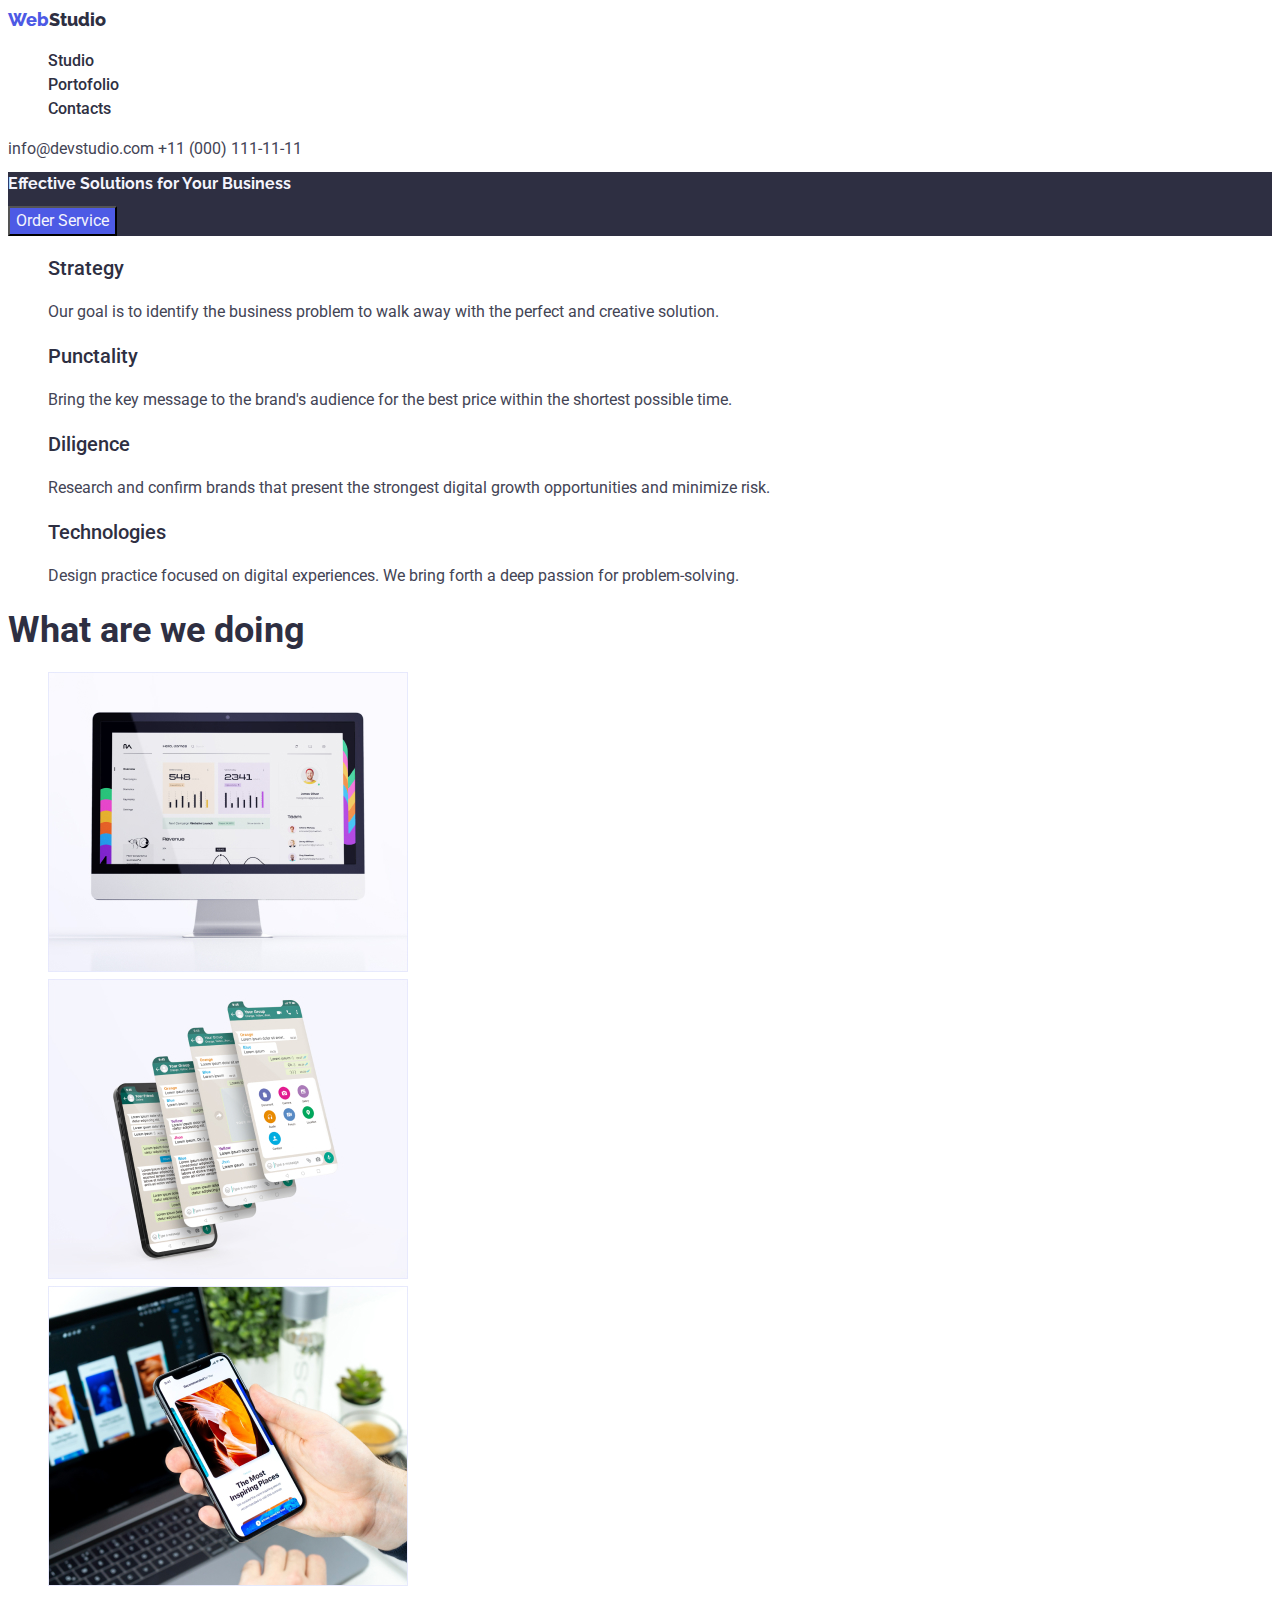
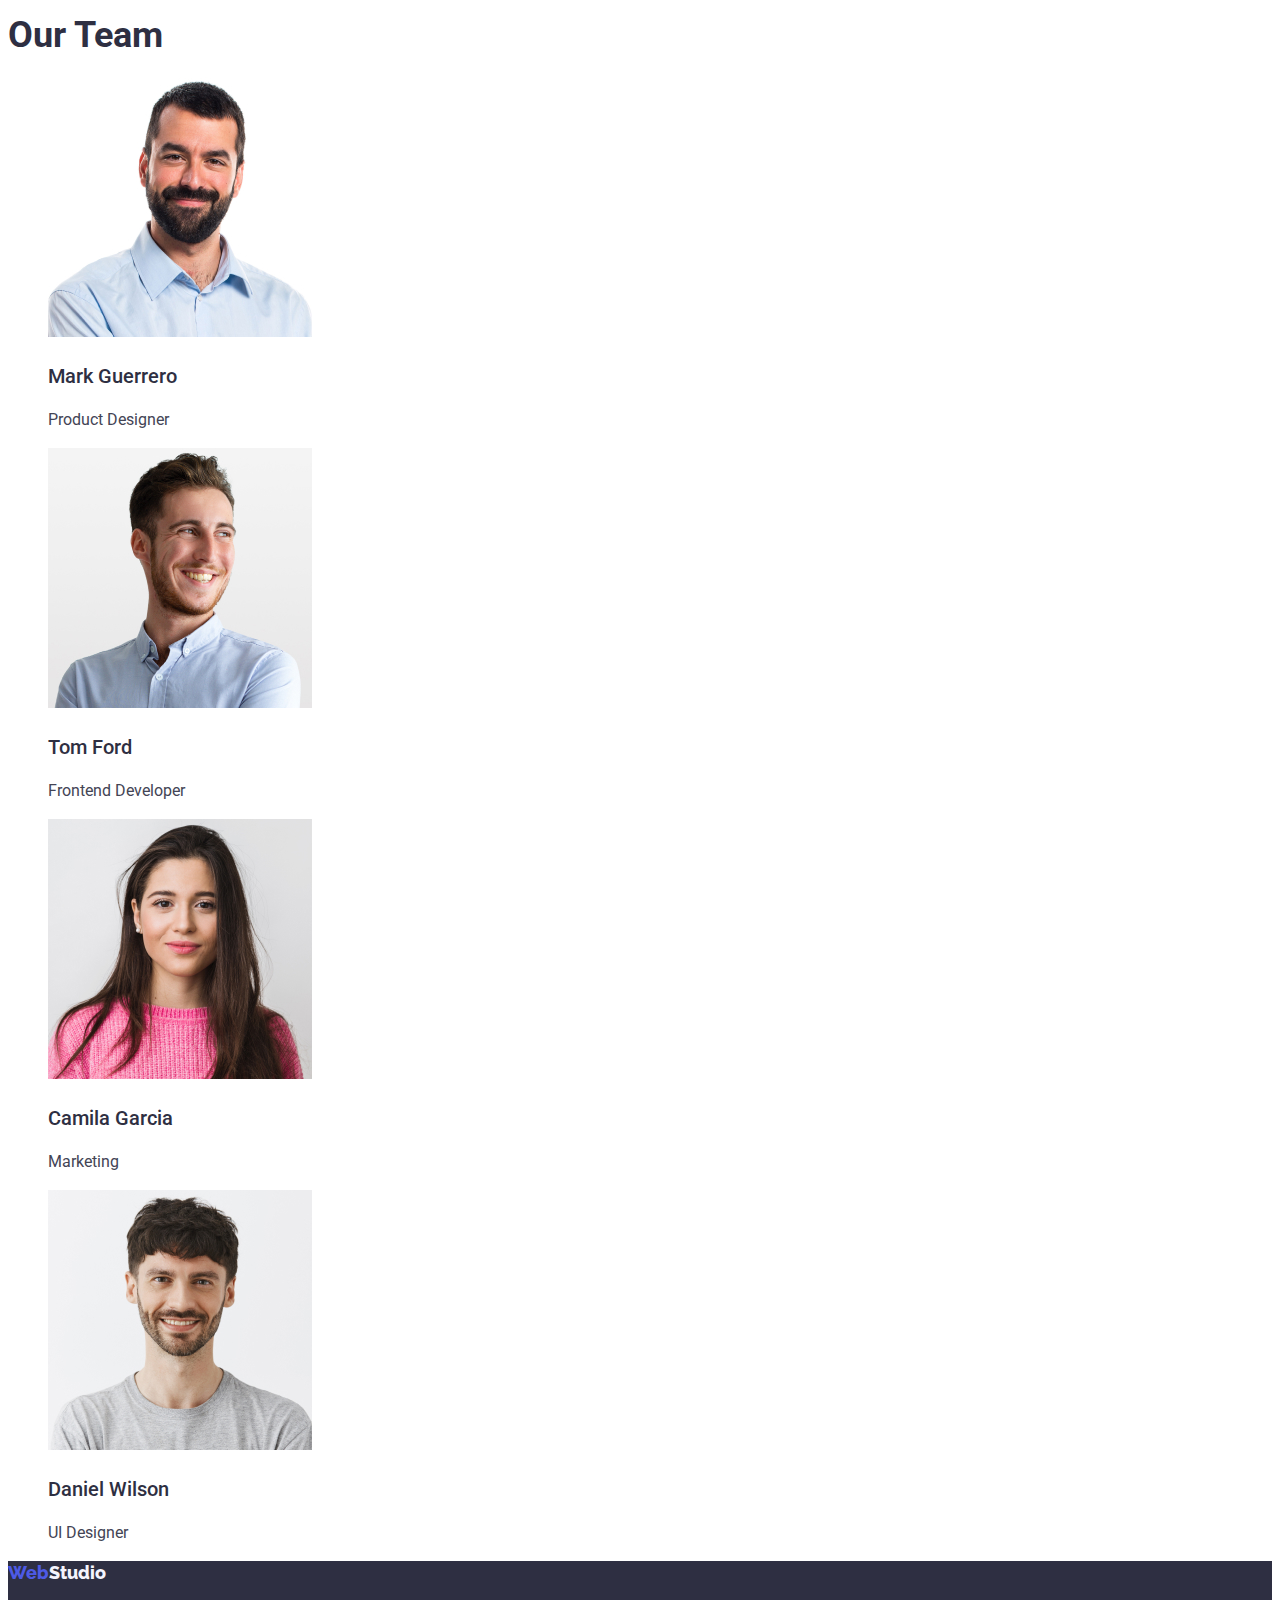
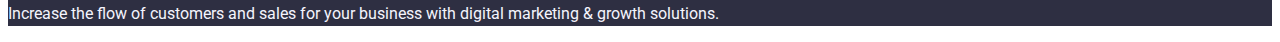
==== index.html @ b51fd866 "Initial commit" ====
<!DOCTYPE html>
<html lang="en">
<head>
    <meta charset="UTF-8">
    <meta name="viewport" content="width=device-width, initial-scale=1.0">

    <title>WebStudio</title>

    <link rel="preconnect" href="https://fonts.googleapis.com">
    <link rel="preconnect" href="https://fonts.gstatic.com" crossorigin>
    <link
    href="https://fonts.googleapis.com/css2?family=Raleway:ital,wght@0,100..900;1,100..900&family=Roboto:ital,wght@0,100;0,300;0,400;0,500;0,700;0,900;1,100;1,300;1,400;1,500;1,700;1,900&display=swap"
    rel="stylesheet">

        <link rel="stylesheet" href="./CSS/styles.css">
</head>

<body>
    <header class="global-header">
        <a href="index.html" class="logo">Web</a>
    
        <!-- Navigation Bar -->
        <nav class="nav-menu">
            <ul>
                <li><a href="index.html">Studio</a></li>
                <li><a href="portofolio.html">Portofolio</a></li>
                <li><a href="contacts.html">Contacts</li>
            </ul>
        </nav>
    
        <a href="mailto:info@devstudio.com" class="contact">info@devstudio.com</a>
        <a href="tel:+11(000)111-11-11" class="contact">+11 (000) 111-11-11</a>
    </header>

    <main>
        <!-- 'Hero' section -->
        <section class="hero-section">
            <h1>Effective Solutions
            for Your Business</h1>

            <button type="button" class="button-service">Order Service</button>
        </section>

        <section>
            <!-- 'Features' section -->
            <ul>
                <li>
                    <h3>Strategy</h3>
                    <p>Our goal is to identify the business
                    problem to walk away with the perfect and creative solution.</p>
                </li>
                <li>
                    <h3>Punctality</h3>
                    <p>Bring the key message to the brand's audience for the best price within the shortest possible time.</p>
                </li>
                <li>
                    <h3>Diligence</h3>
                    <p>Research and confirm brands that present the strongest digital growth opportunities and minimize risk.</p>
                </li>
                <li>
                    <h3>Technologies</h3>
                    <p>Design practice focused on digital experiences. We bring forth a deep passion for problem-solving.</p>
                </li>
            </ul>
        </section>

        <section>
            <!-- 'What are we doing' section -->
            <h2>What are we doing</h2>

            <ul>
                <li>
                    <img src="./images/img1.jpg" 
                    alt="screen computer" 
                    width="360" 
                    height="300">
                </li>
                <li>
                    <img src="./images/img2.jpg" 
                    alt="smartphone" 
                    width="360" 
                    height="300">
                </li>
                <li>
                    <img src="./images/img3.jpg" 
                    alt="smartphone and a desktop" 
                    width="360" 
                    height="300">
                </li>
            </ul>          
        </section>

        <section>
            <!-- 'Our Team' section -->
            <h2>Our Team</h2>

            <ul>
                <li>
                    <img src="./images/card-img1.jpg" 
                    alt="Mark Guerrero"
                    width="264"
                    height="260">
                    <h3>Mark Guerrero</h3>
                    <p>Product Designer</p>
                </li>
                <li>
                    <img src="./images/card-img2.jpg" 
                    alt="Tom Ford"
                    width="264"
                    height="260">
                    <h3>Tom Ford</h3>
                    <p>Frontend Developer</p>
                </li>
                <li>
                    <img src="./images/card-img3.jpg" 
                    alt="Camila Garcia"
                    width="264"
                    height="260">
                    <h3>Camila Garcia</h3>
                    <p>Marketing</p>
                </li>
                <li>
                    <img src="./images/card-img4.jpg" 
                    alt="Daniel wilson"
                    width="264"
                    height="260">
                    <h3>Daniel Wilson</h3>
                    <p>UI Designer</p>
                </li>
            </ul>
        </section>

        <footer class="footer-section">

            <a href="index.html" class="logo">Web</a>
            
            <p>Increase the flow of customers and sales for your business with digital marketing & growth solutions.</p>
        </footer>

    </main>
</body>
</html>
---- CSS/styles.css ----
:root {
  --logo-web-color: rgb(77, 90, 229);
  --primary-color: rgba(46, 47, 66, 1);
  --secondary-color: rgba(67, 68, 85, 1);
  --footer-text-color: rgba(244, 244, 253, 1);
  --text-font-family: "Roboto", sans-serif;
  --font-size: 16px;
}

* {
  font-family: var(--text-font-family);
  font-size: var(--font-size);
  font-weight: 400;
  line-height: 24px;
  color: var(--secondary-color);
}

.logo {
  font-family: "Raleway", sans-serif;
  color: var(--logo-web-color);
  font-size: 18px;
  font-weight: 800;
}

.logo::after {
  content: "Studio";
  color: var(--primary-color);
  font-size: 18px;
  font-weight: 800;
}

.nav-menu a {
  font-weight: 500;
  color: var(--primary-color);
}

.nav-menu:hover {
  cursor: pointer;
}

a:hover {
  color: var(--logo-web-color);
}

h1 {
  font-family: "Raleway", sans-serif;
  color: var(--footer-text-color);
  font-weight: 700;
}

h2 {
  color: var(--primary-color);
  font-size: 36px;
  font-weight: 700;
}

h3 {
  color: var(--primary-color);
  font-size: 20px;
  font-weight: 500;
}

.hero-section {
  background-color: var(--primary-color);
}

.button-service {
  background-color: var(--logo-web-color);
  color: var(--footer-text-color);
}

.button-service:hover {
  color: rgba(0, 0, 0, 0.15);
}

ul {
  list-style-type: none;
}

a {
  text-decoration: none;
}

.footer-section {
  background-color: var(--primary-color);
}

.footer-section p {
  color: var(--footer-text-color);
}

.footer-section .logo::after {
  color: var(--footer-text-color);
}

.filters-section .button {
  background-color: var(--footer-text-color);
  color: var(--logo-web-color);
  border: 1px;
  border-color: rgba(231, 233, 252, 1);
  border-radius: 4px;
}

.button:hover {
  background-color: var(--logo-web-color);
  color: var(--footer-text-color);
  cursor: pointer;
  box-shadow: 0px 2px 2px 0px rgba(0, 0, 0, 0.12);
}
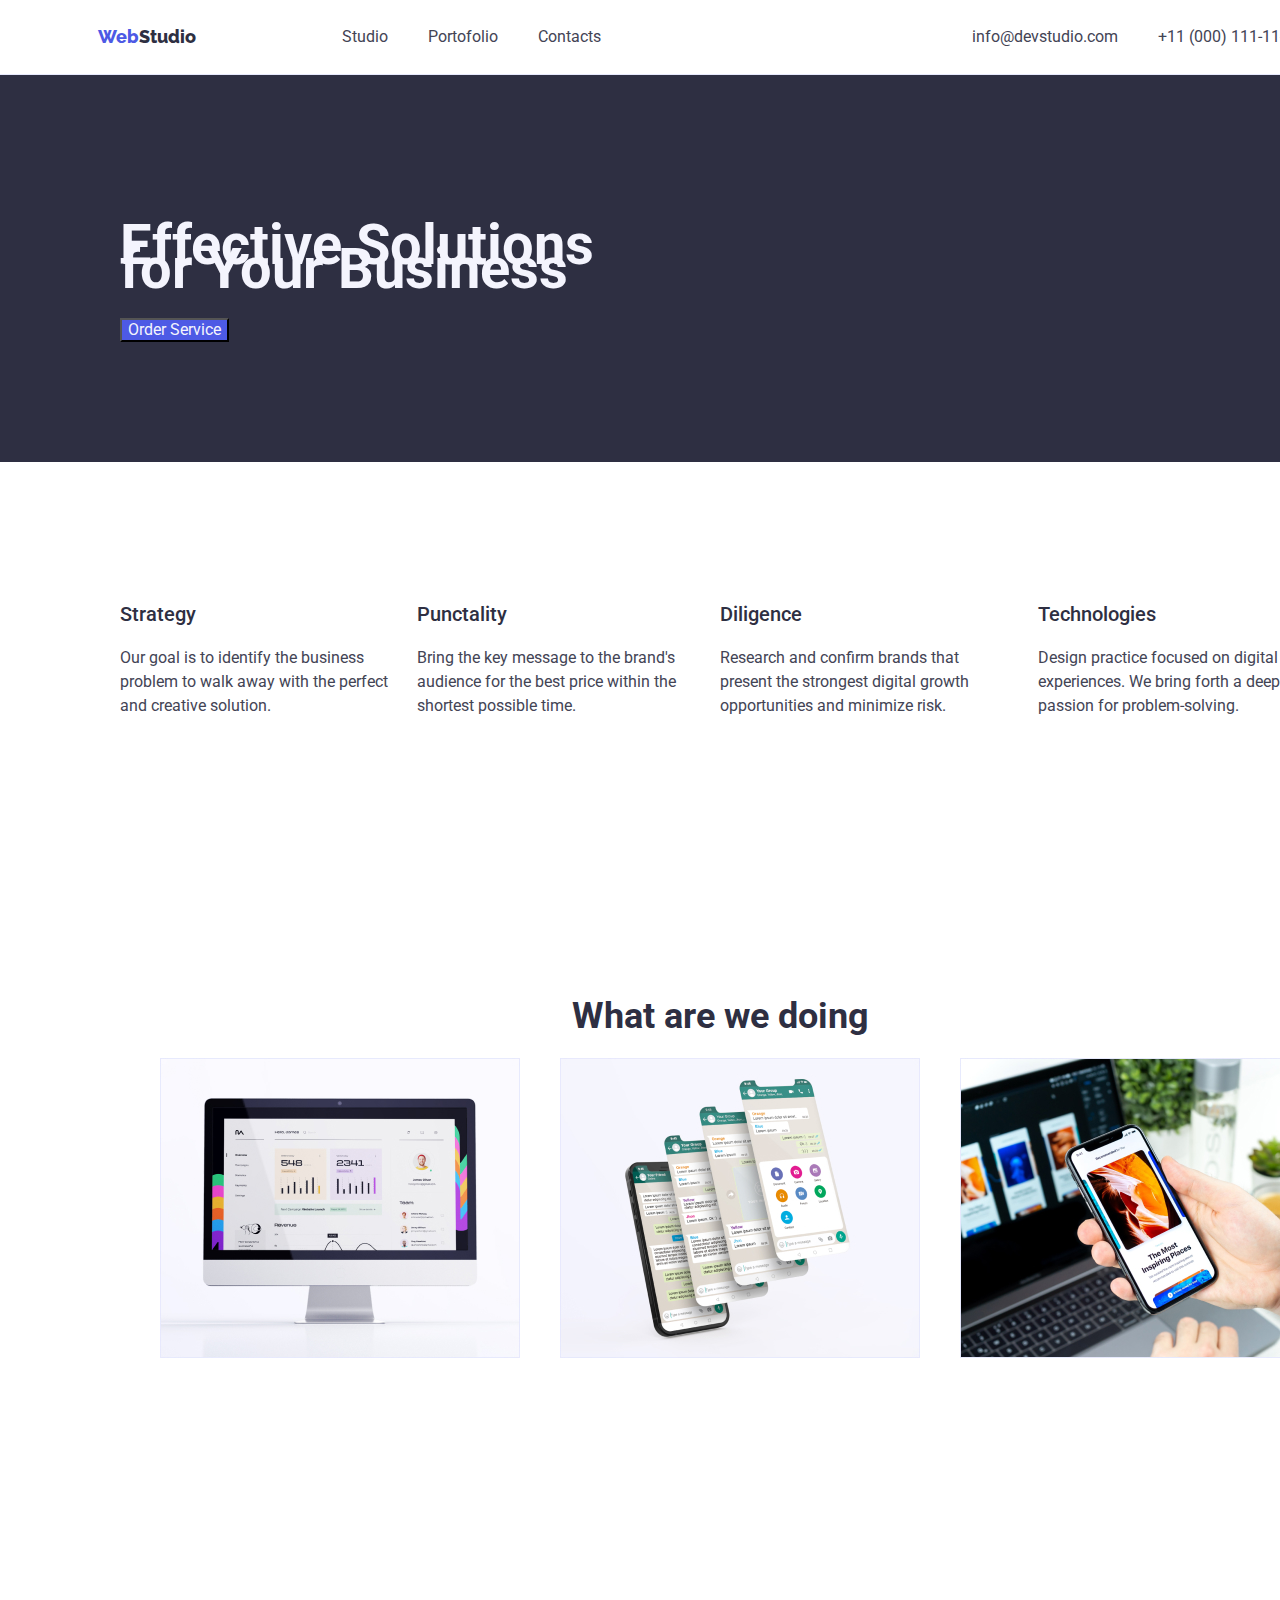
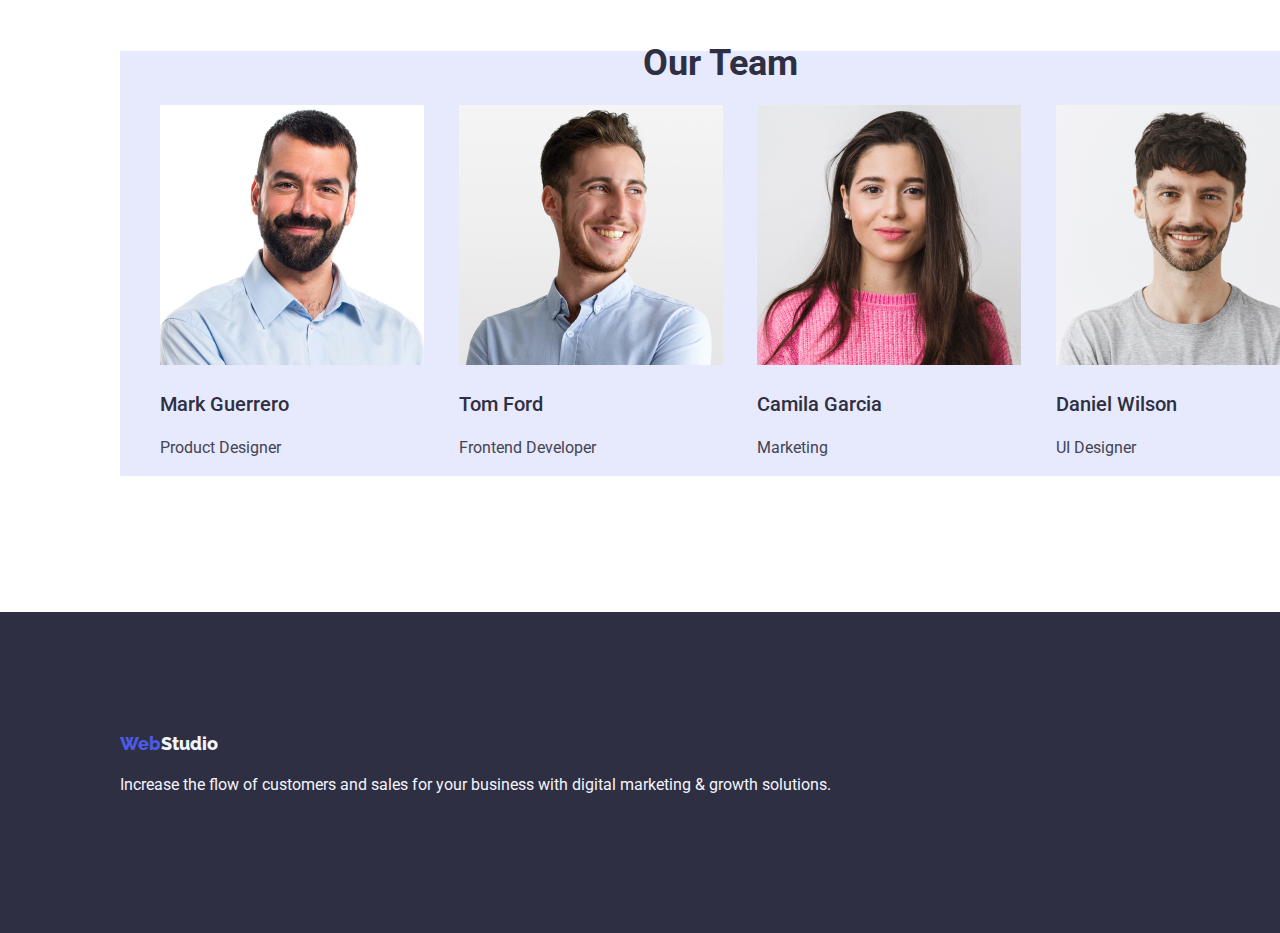
==== commit 6710dfff: "homework3" ====
--- a/index.html
+++ b/index.html
@@ -12,37 +12,47 @@
     href="https://fonts.googleapis.com/css2?family=Raleway:ital,wght@0,100..900;1,100..900&family=Roboto:ital,wght@0,100;0,300;0,400;0,500;0,700;0,900;1,100;1,300;1,400;1,500;1,700;1,900&display=swap"
     rel="stylesheet">
 
-        <link rel="stylesheet" href="./CSS/styles.css">
+    <link rel="stylesheet" href="./CSS/modern-normalize.css">
+
+    <link rel="stylesheet" href="./CSS/styles.css">
 </head>
 
 <body>
-    <header class="global-header">
-        <a href="index.html" class="logo">Web</a>
-    
+  
+    <header>
+        <div class="container menu">
+             <a href="index.html" class="logo">Web</a>
+        
         <!-- Navigation Bar -->
-        <nav class="nav-menu">
+        <nav class="nav-bar">
             <ul>
                 <li><a href="index.html">Studio</a></li>
                 <li><a href="portofolio.html">Portofolio</a></li>
                 <li><a href="contacts.html">Contacts</li>
             </ul>
         </nav>
-    
+
+        <div class="nav-links">    
         <a href="mailto:info@devstudio.com" class="contact">info@devstudio.com</a>
         <a href="tel:+11(000)111-11-11" class="contact">+11 (000) 111-11-11</a>
-    </header>
+        </div>
+        </div>
+        </header>
 
     <main>
         <!-- 'Hero' section -->
-        <section class="hero-section">
+        <section class="section hero-section">
+            <div class="container">
             <h1>Effective Solutions
             for Your Business</h1>
 
             <button type="button" class="button-service">Order Service</button>
+            </div>
         </section>
 
-        <section>
+        <section class="section">
             <!-- 'Features' section -->
+            <div class="container features">
             <ul>
                 <li>
                     <h3>Strategy</h3>
@@ -62,10 +72,12 @@
                     <p>Design practice focused on digital experiences. We bring forth a deep passion for problem-solving.</p>
                 </li>
             </ul>
+            </div>
         </section>
 
-        <section>
+        <section class="section">
             <!-- 'What are we doing' section -->
+            <div class="container what-are-we-doing">
             <h2>What are we doing</h2>
 
             <ul>
@@ -87,11 +99,13 @@
                     width="360" 
                     height="300">
                 </li>
-            </ul>          
+            </ul> 
+            </div>
         </section>
 
-        <section>
+        <section class="section">
             <!-- 'Our Team' section -->
+            <div class="container our-team">
             <h2>Our Team</h2>
 
             <ul>
@@ -128,9 +142,10 @@
                     <p>UI Designer</p>
                 </li>
             </ul>
+            </div>
         </section>
 
-        <footer class="footer-section">
+        <footer class="section footer-section">
 
             <a href="index.html" class="logo">Web</a>
             
--- a/CSS/styles.css
+++ b/CSS/styles.css
@@ -3,6 +3,7 @@
   --primary-color: rgba(46, 47, 66, 1);
   --secondary-color: rgba(67, 68, 85, 1);
   --footer-text-color: rgba(244, 244, 253, 1);
+  --cornfower-color: rgba(231, 233, 252, 1);
   --text-font-family: "Roboto", sans-serif;
   --font-size: 16px;
 }
@@ -43,7 +44,7 @@
 }
 
 h1 {
-  font-family: "Raleway", sans-serif;
+  font-size: 56px;
   color: var(--footer-text-color);
   font-weight: 700;
 }
@@ -62,6 +63,8 @@
 
 .hero-section {
   background-color: var(--primary-color);
+  display: flex;
+  justify-content: center;
 }
 
 .button-service {
@@ -107,3 +110,78 @@
   cursor: pointer;
   box-shadow: 0px 2px 2px 0px rgba(0, 0, 0, 0.12);
 }
+
+.container {
+  width: 1200px;
+}
+
+.nav-bar ul {
+  display: flex;
+  justify-content: space-between;
+  margin: 0px;
+  padding: 0px;
+  gap: 40px;
+}
+
+.nav-links {
+  display: flex;
+  gap: 40px;
+}
+
+.menu {
+  width: 1400px;
+  display: flex;
+  justify-content: space-around;
+  border-bottom: 1px solid var(--cornfower-color);
+  padding: 25px;
+}
+
+.container h1 {
+  display: flex;
+  justify-content: center;
+  width: 500px;
+}
+
+button {
+  display: flex;
+}
+.hero-section {
+  display: flex;
+  justify-content: center;
+}
+
+.section {
+  padding: 120px;
+}
+
+.features ul {
+  display: flex;
+  justify-content: space-between;
+  margin: 0px;
+  padding: 0px;
+  gap: 24px;
+}
+
+.what-are-we-doing h2 {
+  display: flex;
+  justify-content: center;
+}
+
+.what-are-we-doing ul {
+  display: flex;
+  justify-content: space-between;
+}
+
+.our-team h2 {
+  display: flex;
+  justify-content: center;
+}
+
+.our-team ul {
+  display: flex;
+  justify-content: space-between;
+}
+
+.section .our-team {
+  background-color: var(--cornfower-color);
+}
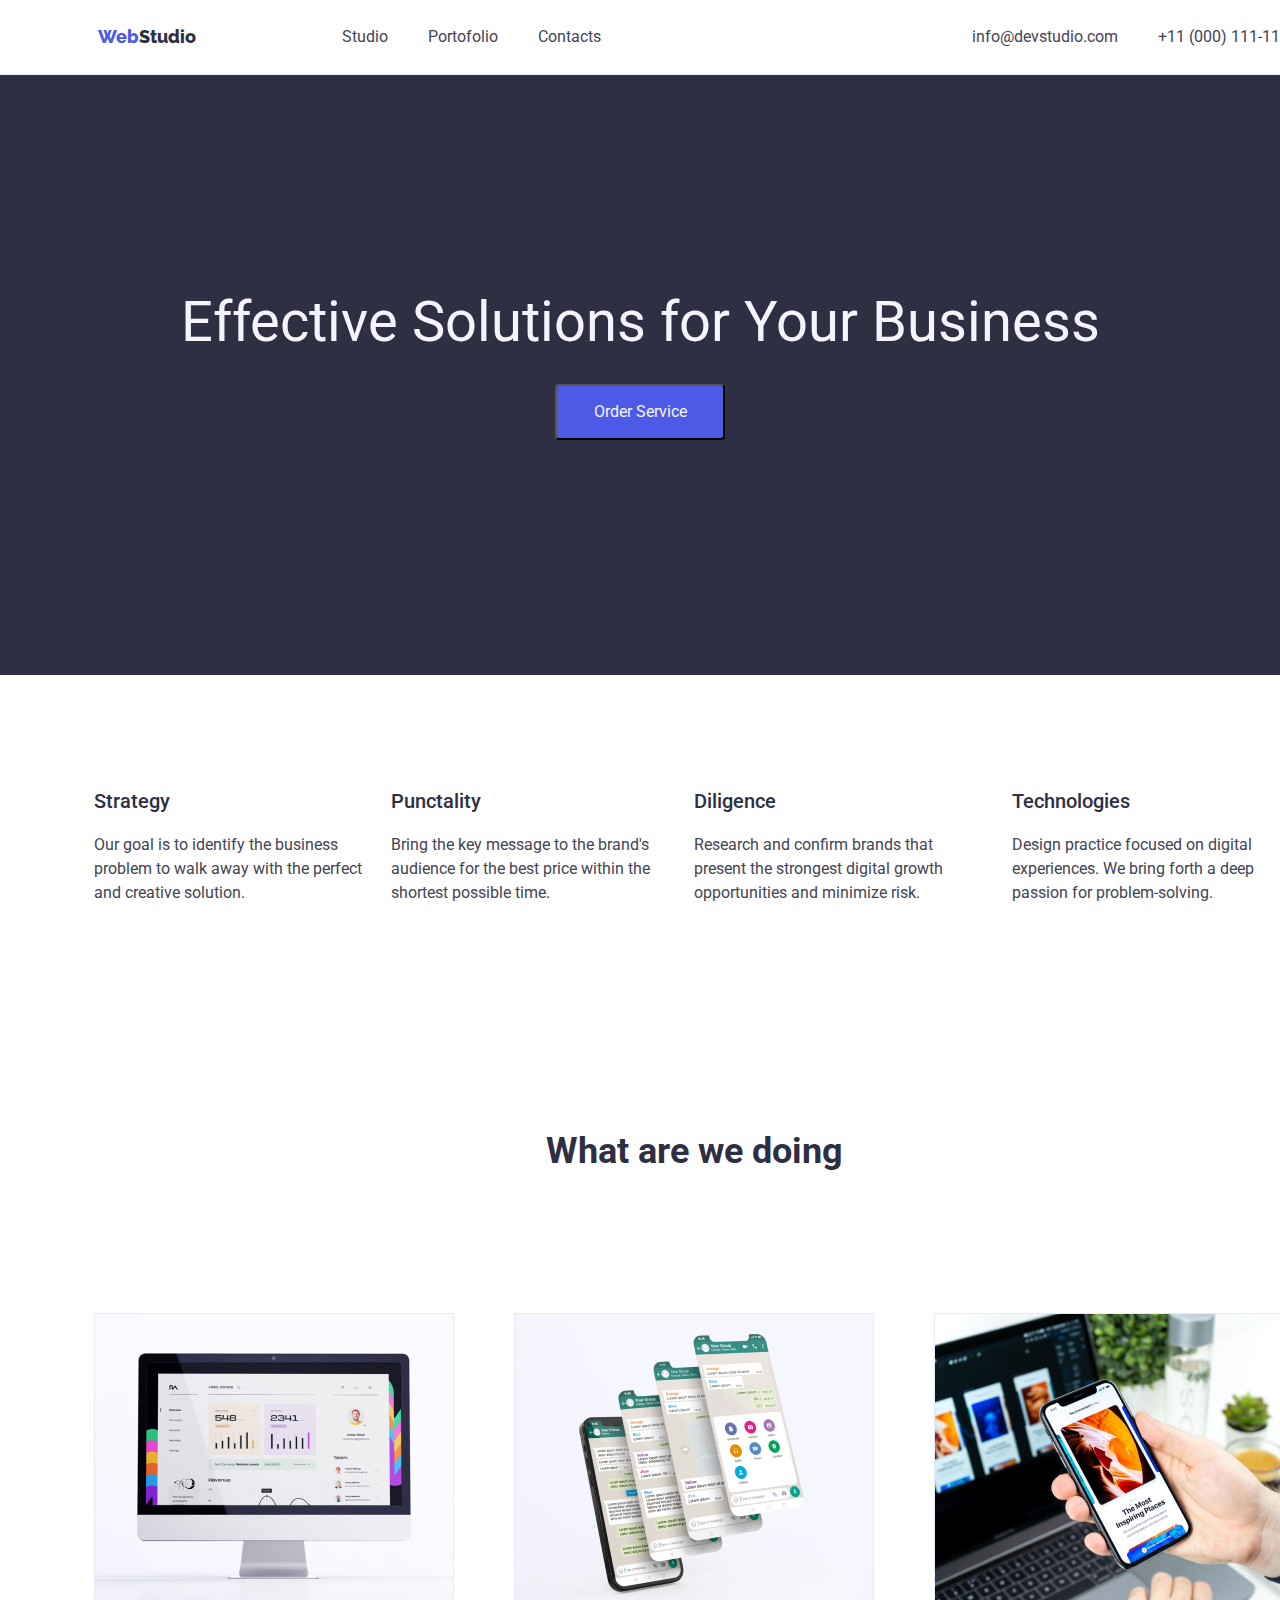
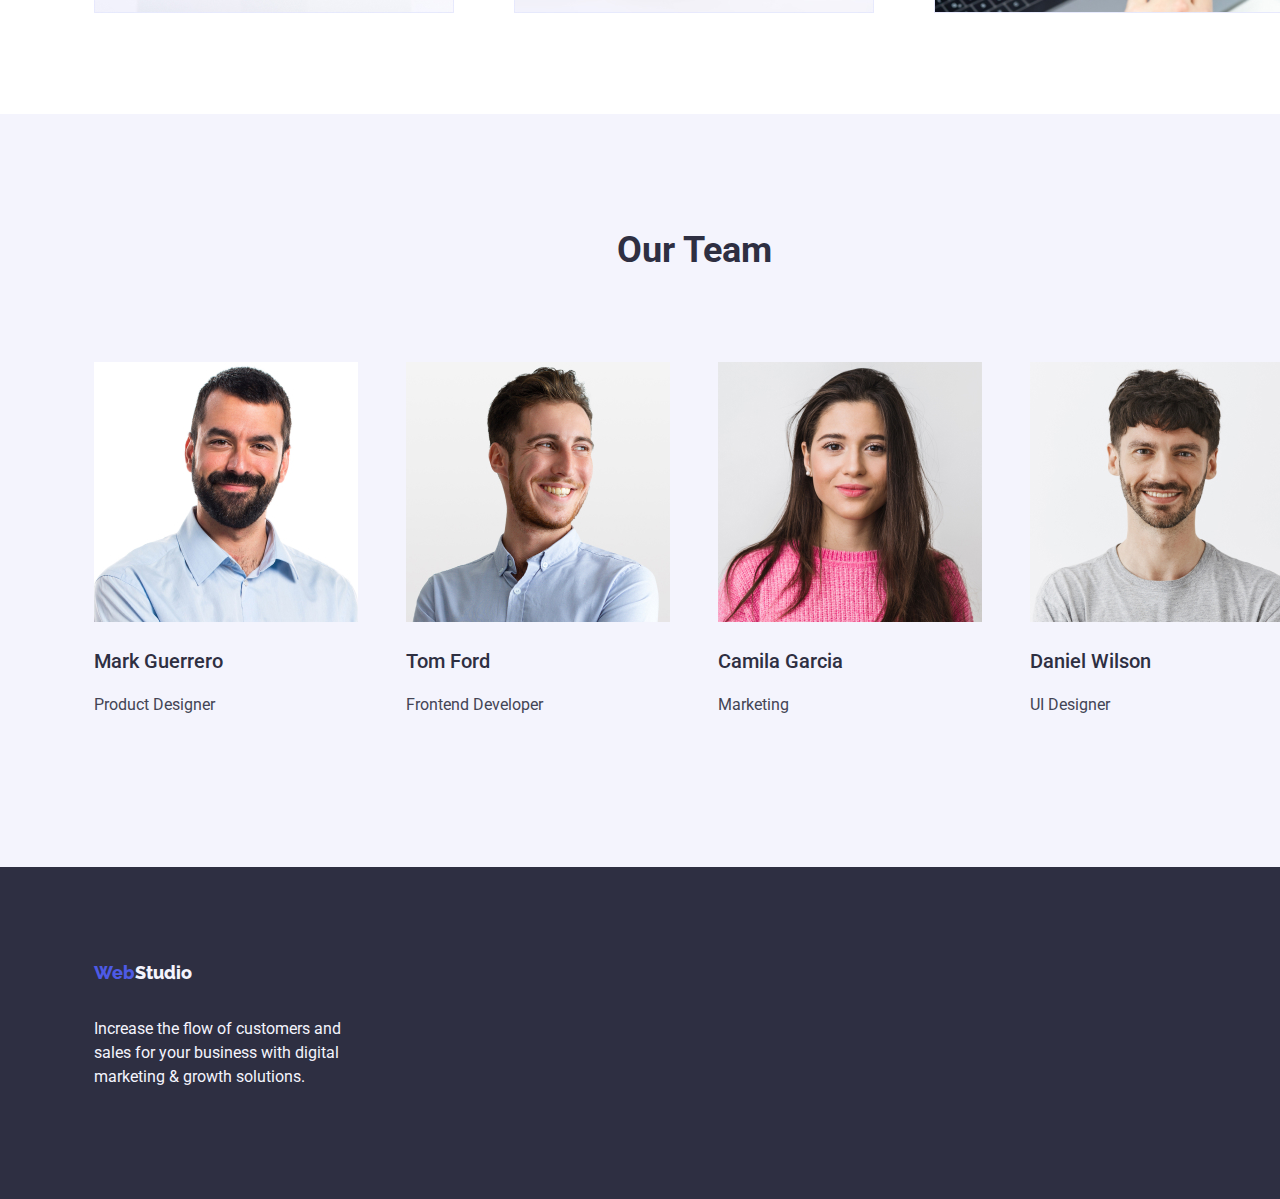
==== commit 0fa3eb02: "CSS styling" ====
--- a/index.html
+++ b/index.html
@@ -42,15 +42,19 @@
     <main>
         <!-- 'Hero' section -->
         <section class="section hero-section">
-            <div class="container">
-            <h1>Effective Solutions
+            <div class="container hero-container">
+            <div class="hero-text">
+                  <h1>Effective Solutions
             for Your Business</h1>
-
+            </div>
+    
+            <div class="hero-button">
             <button type="button" class="button-service">Order Service</button>
+            </div>
             </div>
         </section>
 
-        <section class="section">
+        <section class="section features-section">
             <!-- 'Features' section -->
             <div class="container features">
             <ul>
@@ -75,11 +79,11 @@
             </div>
         </section>
 
-        <section class="section">
+        <section class="section what-are-we-doing-section">
             <!-- 'What are we doing' section -->
             <div class="container what-are-we-doing">
             <h2>What are we doing</h2>
-
+        
             <ul>
                 <li>
                     <img src="./images/img1.jpg" 
@@ -103,7 +107,7 @@
             </div>
         </section>
 
-        <section class="section">
+        <section class="section our-team-section">
             <!-- 'Our Team' section -->
             <div class="container our-team">
             <h2>Our Team</h2>
@@ -147,9 +151,11 @@
 
         <footer class="section footer-section">
 
+            <div class="container footer">
             <a href="index.html" class="logo">Web</a>
             
             <p>Increase the flow of customers and sales for your business with digital marketing & growth solutions.</p>
+            </div>
         </footer>
 
     </main>
--- a/CSS/styles.css
+++ b/CSS/styles.css
@@ -3,7 +3,8 @@
   --primary-color: rgba(46, 47, 66, 1);
   --secondary-color: rgba(67, 68, 85, 1);
   --footer-text-color: rgba(244, 244, 253, 1);
-  --cornfower-color: rgba(231, 233, 252, 1);
+  --cornflower-color: rgba(231, 233, 252, 1);
+  --cloud-color: rgba(244, 244, 253, 1);
   --text-font-family: "Roboto", sans-serif;
   --font-size: 16px;
 }
@@ -46,7 +47,7 @@
 h1 {
   font-size: 56px;
   color: var(--footer-text-color);
-  font-weight: 700;
+  margin: 0px;
 }
 
 h2 {
@@ -65,11 +66,15 @@
   background-color: var(--primary-color);
   display: flex;
   justify-content: center;
+  height: 600px;
 }
 
 .button-service {
   background-color: var(--logo-web-color);
   color: var(--footer-text-color);
+  border-radius: 4px;
+  width: 170px;
+  height: 56px;
 }
 
 .button-service:hover {
@@ -132,26 +137,35 @@
   width: 1400px;
   display: flex;
   justify-content: space-around;
-  border-bottom: 1px solid var(--cornfower-color);
+  border-bottom: 1px solid var(--cornflower-color);
   padding: 25px;
 }
 
-.container h1 {
-  display: flex;
-  justify-content: center;
-  width: 500px;
-}
-
-button {
-  display: flex;
-}
-.hero-section {
+.hero-container {
+  display: flex;
+  justify-content: center;
+  flex-direction: column;
+  text-align: center;
+  flex-wrap: wrap;
+  gap: 50px;
+}
+.hero-text {
+  display: flex;
+  justify-content: center;
+  text-align: center;
+  padding: 0px;
+  margin: 0px;
+}
+
+.hero-button {
+  height: 56px;
+  position: relative;
   display: flex;
   justify-content: center;
 }
 
 .section {
-  padding: 120px;
+  padding: 94px;
 }
 
 .features ul {
@@ -165,11 +179,16 @@
 .what-are-we-doing h2 {
   display: flex;
   justify-content: center;
+  margin-bottom: 50px;
 }
 
 .what-are-we-doing ul {
   display: flex;
   justify-content: space-between;
+  margin: 0px;
+  padding: 0px;
+  gap: 24px;
+  margin-top: 150px;
 }
 
 .our-team h2 {
@@ -180,8 +199,78 @@
 .our-team ul {
   display: flex;
   justify-content: space-between;
-}
-
-.section .our-team {
-  background-color: var(--cornfower-color);
-}
+  margin: 0px;
+  padding: 0px;
+  gap: 24px;
+  margin-top: 100px;
+}
+
+.our-team-section {
+  background-color: var(--cloud-color);
+}
+
+.our-team {
+  margin-bottom: 40px;
+}
+
+.footer {
+  display: flex;
+  justify-content: flex-start;
+  flex-direction: column;
+  text-align: flex-start;
+  width: 265px;
+  margin: 0px;
+  padding: 0px;
+  gap: 16px;
+}
+
+.footer .logo {
+  display: flex;
+  justify-content: flex-start;
+}
+
+.footer p {
+  display: flex;
+  justify-content: flex-start;
+}
+
+.filters ul {
+  display: flex;
+  justify-content: center;
+  padding: 0px;
+  gap: 24px;
+}
+
+.filters-section {
+  display: flex;
+  justify-content: center;
+}
+
+.first-section ul,
+.second-section ul,
+.third-section ul {
+  display: flex;
+  justify-content: space-between;
+  margin: 0px;
+  padding: 0px;
+  gap: 24px;
+}
+
+.first-section ul li,
+.second-section ul li,
+.third-section ul li {
+  border: 1px solid var(--cornflower-color);
+}
+
+.first-section {
+  margin-top: -120px;
+}
+
+.second-section {
+  margin-top: -130px;
+  margin-bottom: -130px;
+}
+
+.third-section {
+  margin-bottom: 40px;
+}
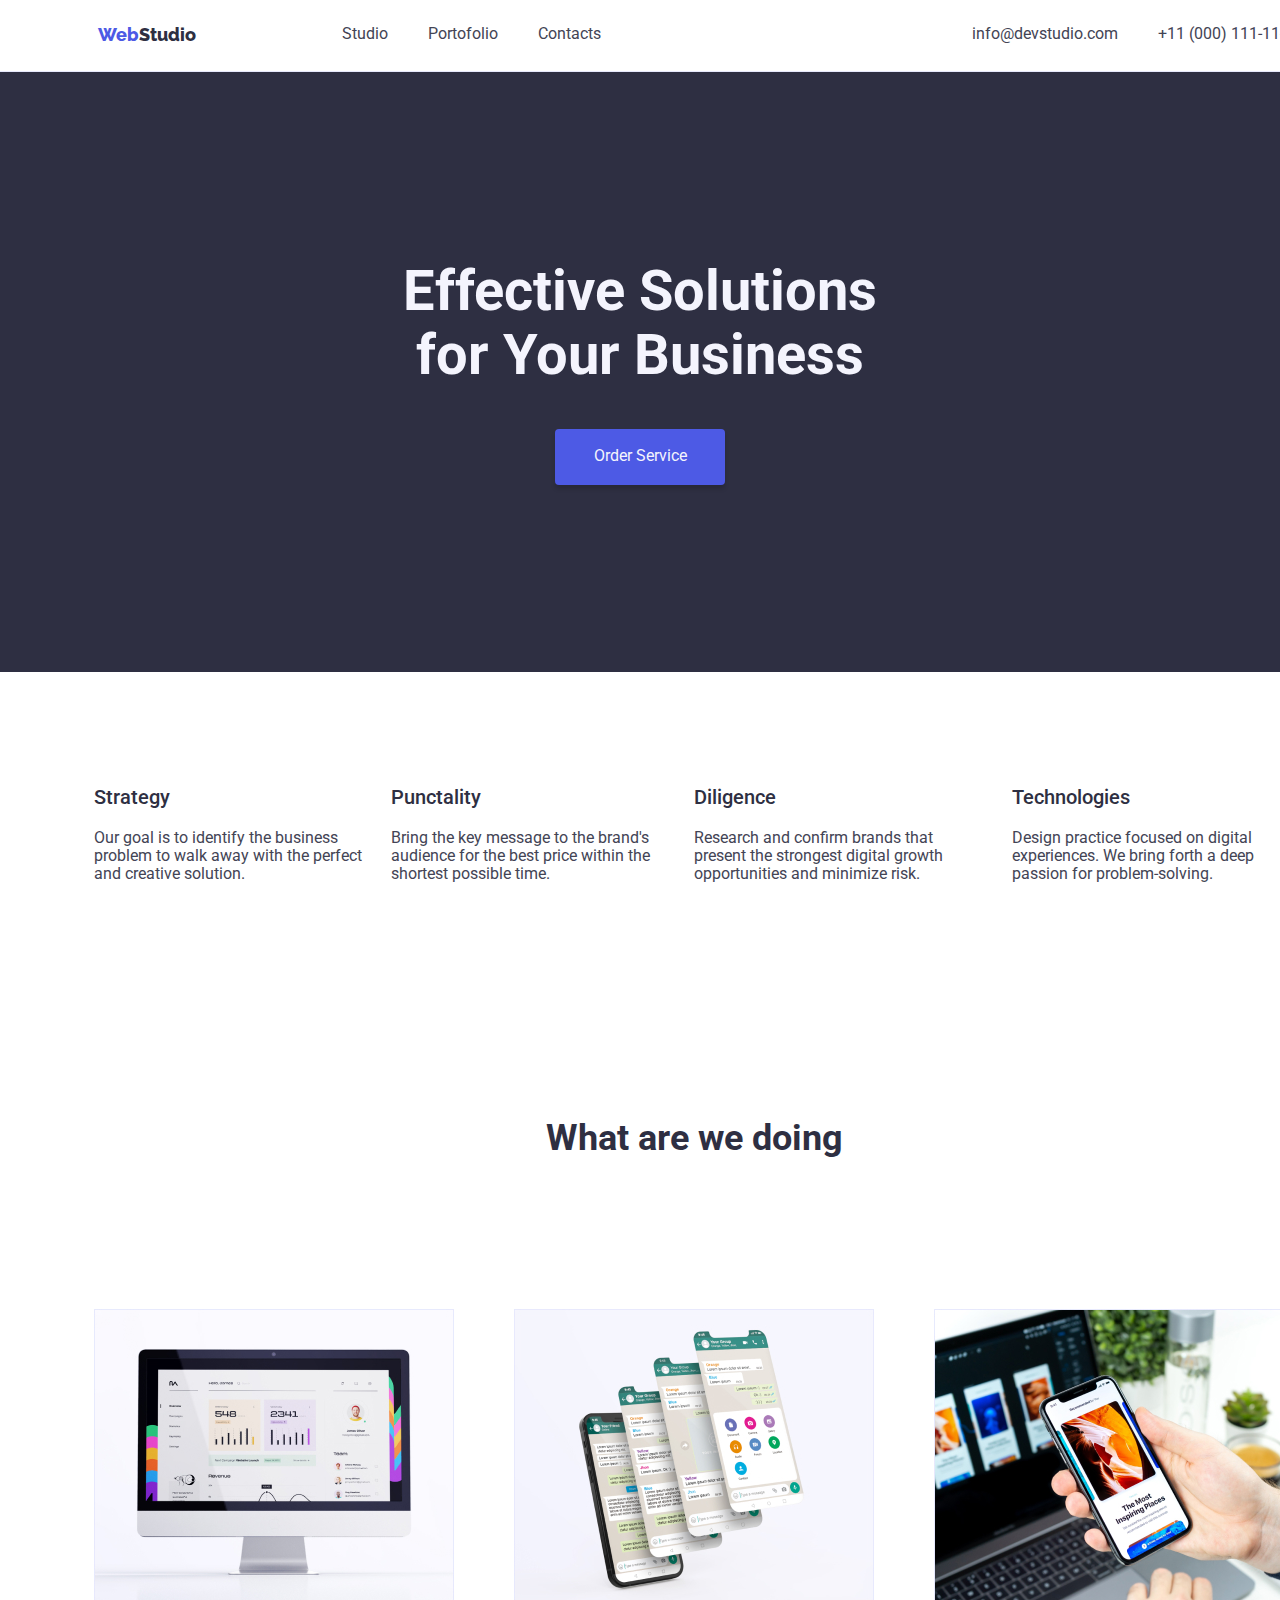
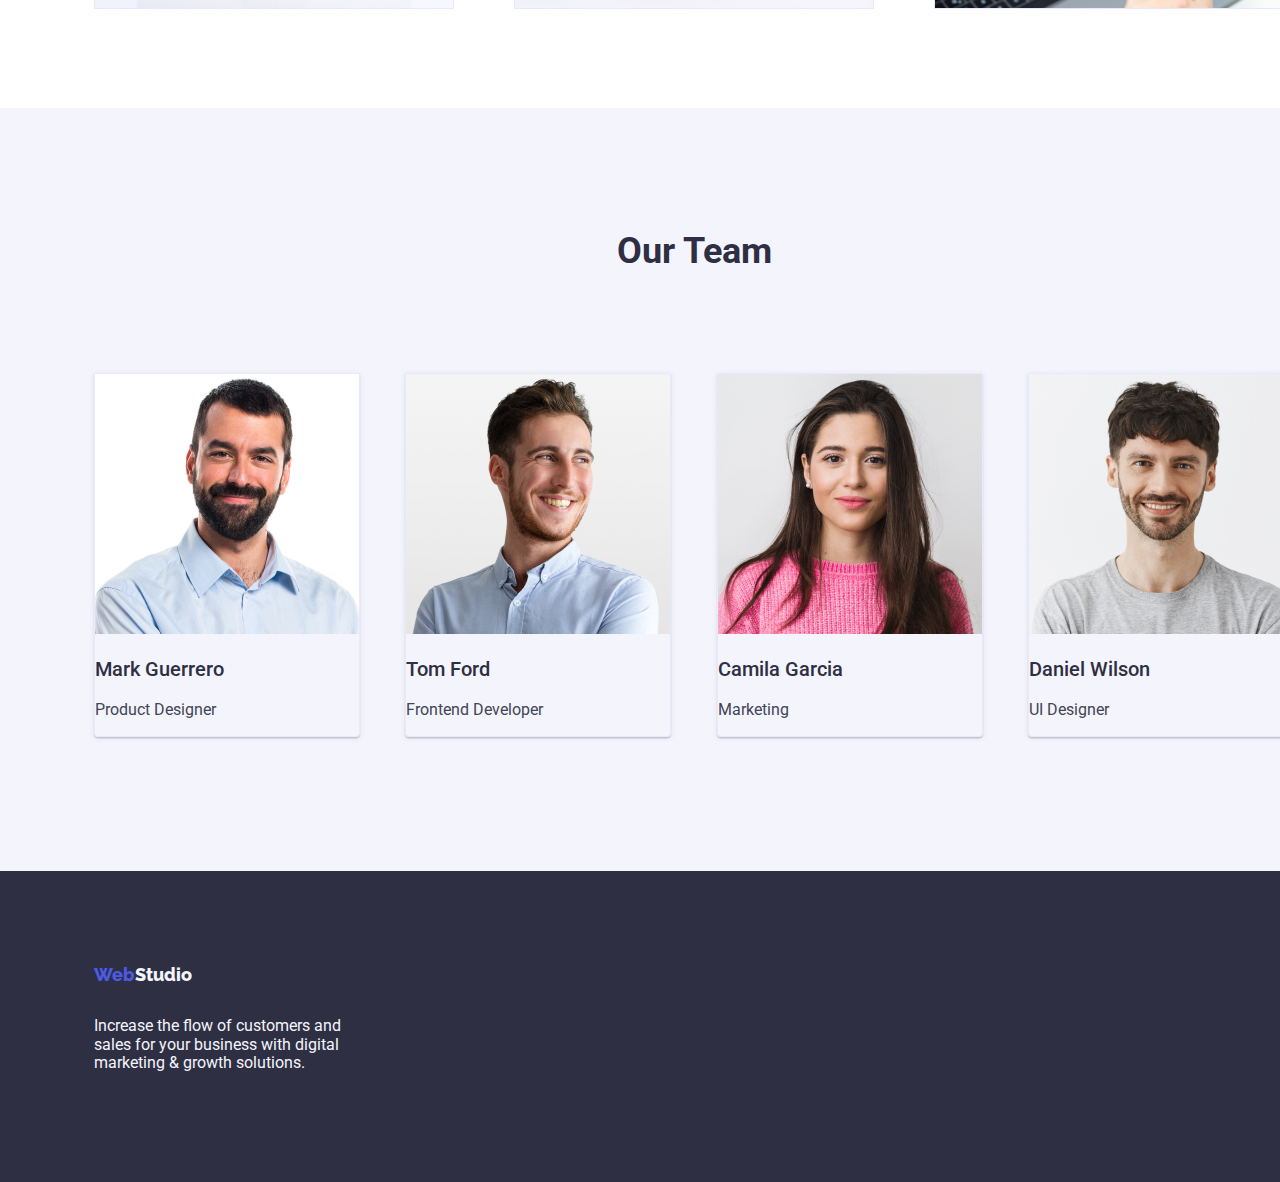
==== commit 54a174a6: "final styling" ====
--- a/index.html
+++ b/index.html
@@ -44,8 +44,7 @@
         <section class="section hero-section">
             <div class="container hero-container">
             <div class="hero-text">
-                  <h1>Effective Solutions
-            for Your Business</h1>
+                  <h1>Effective Solutions<br>for Your Business</h1>
             </div>
     
             <div class="hero-button">
--- a/CSS/styles.css
+++ b/CSS/styles.css
@@ -13,7 +13,6 @@
   font-family: var(--text-font-family);
   font-size: var(--font-size);
   font-weight: 400;
-  line-height: 24px;
   color: var(--secondary-color);
 }
 
@@ -46,6 +45,7 @@
 
 h1 {
   font-size: 56px;
+  font-weight: 700;
   color: var(--footer-text-color);
   margin: 0px;
 }
@@ -72,6 +72,8 @@
 .button-service {
   background-color: var(--logo-web-color);
   color: var(--footer-text-color);
+  border: none;
+  box-shadow: 0px 4px 4px 0px rgba(0, 0, 0, 0.15);
   border-radius: 4px;
   width: 170px;
   height: 56px;
@@ -113,7 +115,8 @@
   background-color: var(--logo-web-color);
   color: var(--footer-text-color);
   cursor: pointer;
-  box-shadow: 0px 2px 2px 0px rgba(0, 0, 0, 0.12);
+  box-shadow: 0px 2px 2px 0px rgba(0, 0, 0, 0.12),
+    0px 2px 1px 0px rgba(0, 0, 0, 0.08), 0px 3px 1px 0px rgba(0, 0, 0, 0.1);
 }
 
 .container {
@@ -146,15 +149,13 @@
   justify-content: center;
   flex-direction: column;
   text-align: center;
-  flex-wrap: wrap;
   gap: 50px;
 }
 .hero-text {
-  display: flex;
-  justify-content: center;
-  text-align: center;
-  padding: 0px;
-  margin: 0px;
+  height: 120px;
+  width: auto;
+  display: flex;
+  justify-content: center;
 }
 
 .hero-button {
@@ -203,6 +204,14 @@
   padding: 0px;
   gap: 24px;
   margin-top: 100px;
+}
+
+.our-team ul li {
+  border: 1px solid var(--cornflower-color);
+  border-radius: 0px 0px 4px 4px;
+  box-shadow: 0px 2px 1px 0px rgba(46, 47, 66, 0.08),
+    0px 1px 1px 0px rgba(46, 47, 66, 0.16),
+    0px 1px 6px 0px rgba(46, 47, 66, 0.08);
 }
 
 .our-team-section {
